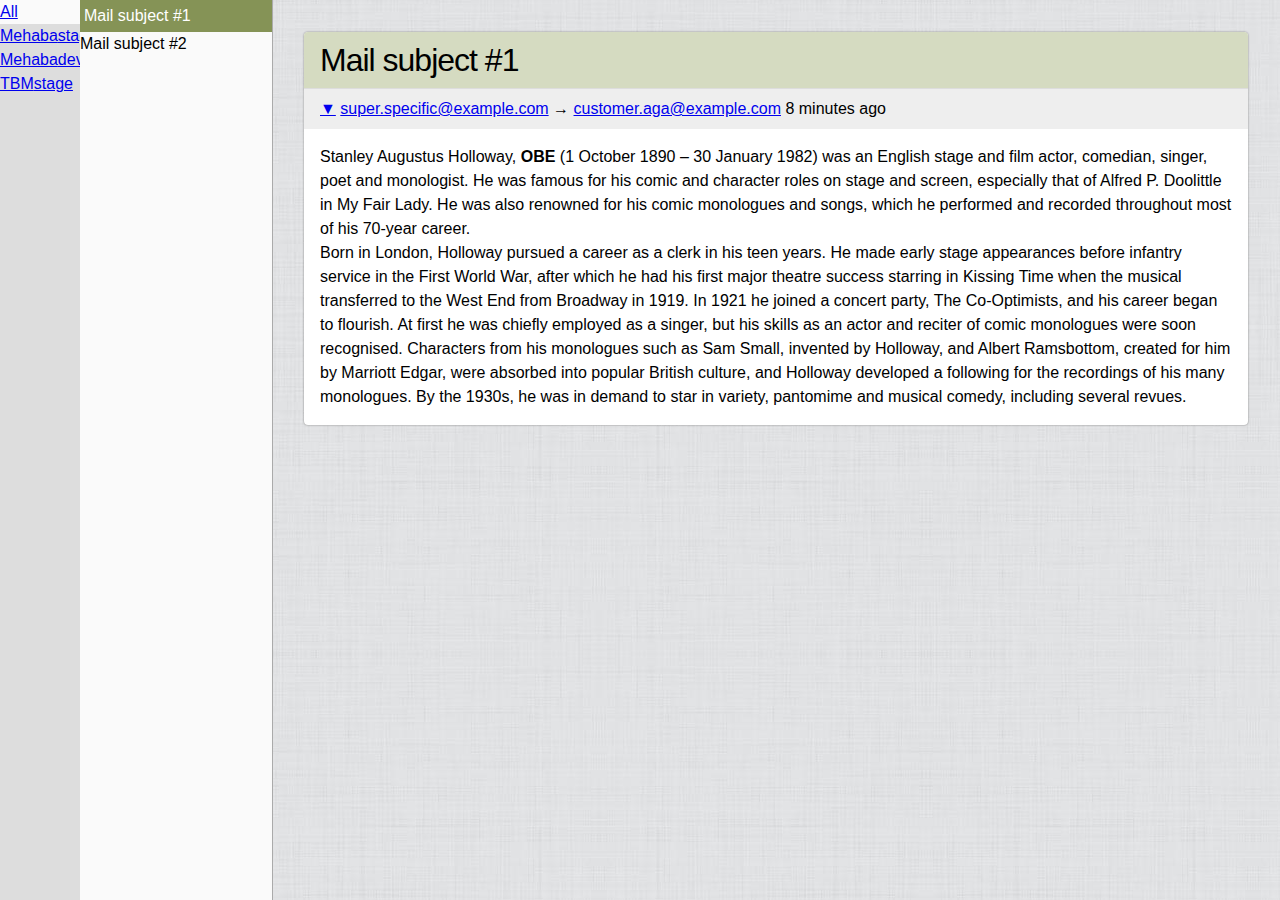
==== assets/index.html @ 1095d81a "Initial frontend prototype." ====
<!DOCTYPE html>
<html>
<head>
	<meta charset="utf-8">
	<title>bhwsg</title>
	<meta http-equiv="X-UA-Compatible" content="IE=edge,chrome=1">
 	<meta name="viewport" content="width=device-width, initial-scale=1.0">
	<link rel="stylesheet" href="./css/bhwsg.css" type="text/css" charset="utf-8"/>
</head>
<body>
	<nav id="primary">
		<ul>
			<li class="active">
				<a href="#inbox">All</a>
			</li>
			<li>
				<a href="#p1">Mehaba<span class="label">stage</span></a>
			</li>
			<li>
				<a href="#p2">Mehaba<span class="label">dev</span></a>
			</li>
			<li>
				<a href="#p3">TBM<span class="label">stage</span></a>
			</li>
		</ul>
	</nav>
	<nav id="secondary">
		<ul>
			<li class="active">
				<h1>Mail subject #1</h1>
			</li>
			<li>
				<h1>Mail subject #2</h1>
			</li>
		</ul>
	</nav>
	<section id="mail">
		<article class="mail">
			<h1>Mail subject #1</h1>
			<aside>
				<p class="status">
					<a href="#headers" class="action" data-action="show-headers">▼</a>
					<a href="#from">super.specific@example.com</a>
					→
					<a href="#to">customer.aga@example.com</a>
					<time>8 minutes ago</time>
				</p>
			</aside>
			<div class="message">
				<p>
					Stanley Augustus Holloway, <b>OBE</b> (1 October 1890 – 30 January 1982) was an English stage and film actor, comedian, singer, poet and monologist. He was famous for his comic and character roles on stage and screen, especially that of Alfred P. Doolittle in My Fair Lady. He was also renowned for his comic monologues and songs, which he performed and recorded throughout most of his 70-year career.
				</p>

				<p>
					Born in London, Holloway pursued a career as a clerk in his teen years. He made early stage appearances before infantry service in the First World War, after which he had his first major theatre success starring in Kissing Time when the musical transferred to the West End from Broadway in 1919. In 1921 he joined a concert party, The Co-Optimists, and his career began to flourish. At first he was chiefly employed as a singer, but his skills as an actor and reciter of comic monologues were soon recognised. Characters from his monologues such as Sam Small, invented by Holloway, and Albert Ramsbottom, created for him by Marriott Edgar, were absorbed into popular British culture, and Holloway developed a following for the recordings of his many monologues. By the 1930s, he was in demand to star in variety, pantomime and musical comedy, including several revues.
				</p>

				<!--p>
					Following the outbreak of the Second World War, Holloway made short propaganda films on behalf of the British Film Institute and Pathé News and took character parts in a series of war films including Major Barbara, The Way Ahead, This Happy Breed and The Way to the Stars. After the war, he appeared in the film Brief Encounter and made a series of films for Ealing Studios, including Passport to Pimlico, The Lavender Hill Mob and The Titfield Thunderbolt.
				</p>

				<p>
					In 1956 he was cast as the irresponsible Alfred P. Doolittle in My Fair Lady, a role he played on Broadway, the West End and in the film version in 1964. The role brought him international fame, and his performances earned him nominations for a Tony Award for Best Featured Actor in a Musical and an Academy Award for Best Supporting Actor. In his later years, Holloway appeared in television series in the US and the UK, toured in revues, appeared in stage plays in Britain, Canada, Australia and the US, and continued to make films into his eighties. Holloway was married twice and had five children, including the actor Julian Holloway.
				</p-->
			</div>
		</article>
	</section>
</body>
</html>
---- assets/css/bhwsg.css ----
@import "r.css";
body {
  font: normal 1em/1.5 sans-serif;
}
ul {
  list-style: none;
}
#primary,
#secondary,
#mail {
  position: absolute;
  top: 0;
  bottom: 0;
}
#primary {
  background: #ddd;
  left: 0;
  width: 5em;
}
#primary li.active {
  background: #fafafa;
}
#secondary {
  background: #fafafa;
  left: 5em;
  width: 12em;
  border-right: 1px solid #aaa;
  z-index: 2;
}
#secondary li.active {
  background: #859356;
  padding: .25em;
  color: #fff;
}
#mail {
  background: #fafafa url(../i/bg4.png);
  left: 17em;
  right: 0;
  overflow: auto;
}
#mail h1 {
  font-size: 2em;
  padding: .125em .5em;
  font-weight: 100;
  letter-spacing: -1px;
  border-bottom: 1px solid #ddd;
  background: #d5dbc1;
}
#mail aside {
  padding: .5em 1em;
  background: #eee;
}
#mail .mail {
  margin: 2em;
  background: #fff;
  border-radius: .25em;
  overflow: hidden;
  box-shadow: 0 0 2px #777;
}
#mail .message {
  padding: 1em;
}
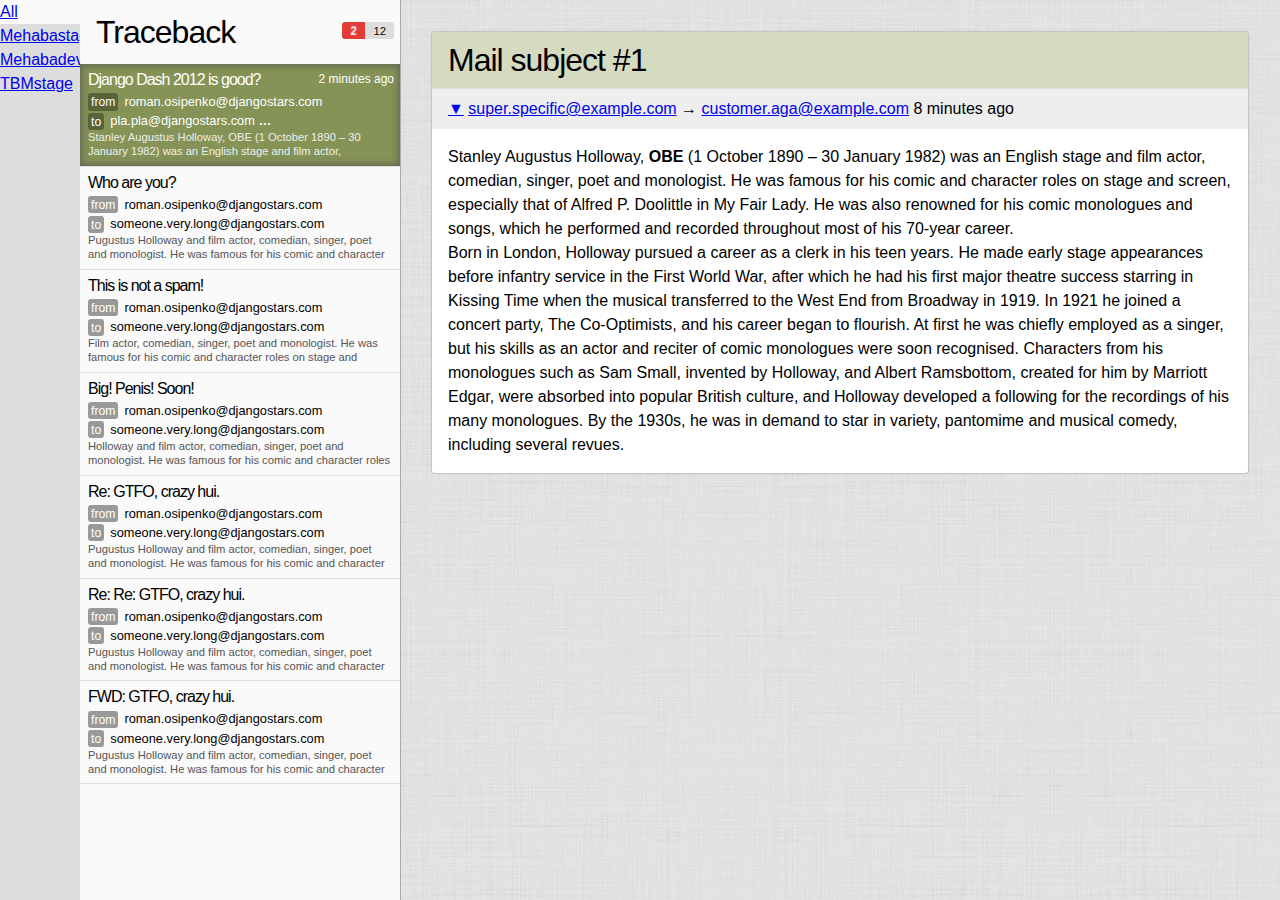
==== commit 29903690: "Frontend prototype evolution." ====
--- a/assets/index.html
+++ b/assets/index.html
@@ -25,12 +25,69 @@
 		</ul>
 	</nav>
 	<nav id="secondary">
+		<h1>
+			Traceback
+			<span class="counters">
+				<span class="counter unread">2</span><span class="counter total">12</span>
+			</span>
+		</h1>
 		<ul>
 			<li class="active">
-				<h1>Mail subject #1</h1>
-			</li>
-			<li>
-				<h1>Mail subject #2</h1>
+				<h2>Django Dash 2012 is good?</h2>
+				<time>2 minutes ago</time>
+				<p class="header from"><span class="label">from</span>roman.osipenko@djangostars.com</p>
+				<p class="header to"><span class="label">to</span>pla.pla@djangostars.com <strong>…</strong></p>
+				<p class="few-lines">
+					Stanley Augustus Holloway, OBE (1 October 1890 – 30 January 1982) was an English stage and film actor, comedian, singer, poet and monologist. He was famous for his comic and character roles on stage and screen, especially that of Alfred P. Doolittle in My Fair Lady. He was also renowned for his comic monologues and songs, which he performed and recorded throughout most of his 70-year career.
+				</p>
+			</li>
+			<li>
+				<h2>Who are you?</h2>
+				<p class="header from"><span class="label">from</span>roman.osipenko@djangostars.com</p>
+				<p class="header to"><span class="label">to</span>someone.very.long@djangostars.com</p>
+				<p class="few-lines">
+					Pugustus Holloway and film actor, comedian, singer, poet and monologist. He was famous for his comic and character roles on stage and screen, especially that of Alfred P. Doolittle in My Fair Lady. He was also renowned for his comic monologues and songs, which he performed and recorded throughout most of his 70-year career.
+				</p>
+			</li>
+			<li class="unread">
+				<h2>This is not a spam!</h2>
+				<p class="header from"><span class="label">from</span>roman.osipenko@djangostars.com</p>
+				<p class="header to"><span class="label">to</span>someone.very.long@djangostars.com</p>
+				<p class="few-lines">
+					Film actor, comedian, singer, poet and monologist. He was famous for his comic and character roles on stage and screen, especially that of Alfred P. Doolittle in My Fair Lady. He was also renowned for his comic monologues and songs, which he performed and recorded throughout most of his 70-year career.
+				</p>
+			</li>
+			<li>
+				<h2>Big! Penis! Soon!</h2>
+				<p class="header from"><span class="label">from</span>roman.osipenko@djangostars.com</p>
+				<p class="header to"><span class="label">to</span>someone.very.long@djangostars.com</p>
+				<p class="few-lines">
+					Holloway and film actor, comedian, singer, poet and monologist. He was famous for his comic and character roles on stage and screen, especially that of Alfred P. Doolittle in My Fair Lady. He was also renowned for his comic monologues and songs, which he performed and recorded throughout most of his 70-year career.
+				</p>
+			</li>
+			<li>
+				<h2>Re: GTFO, crazy hui.</h2>
+				<p class="header from"><span class="label">from</span>roman.osipenko@djangostars.com</p>
+				<p class="header to"><span class="label">to</span>someone.very.long@djangostars.com</p>
+				<p class="few-lines">
+					Pugustus Holloway and film actor, comedian, singer, poet and monologist. He was famous for his comic and character roles on stage and screen, especially that of Alfred P. Doolittle in My Fair Lady. He was also renowned for his comic monologues and songs, which he performed and recorded throughout most of his 70-year career.
+				</p>
+			</li>
+			<li>
+				<h2>Re: Re: GTFO, crazy hui.</h2>
+				<p class="header from"><span class="label">from</span>roman.osipenko@djangostars.com</p>
+				<p class="header to"><span class="label">to</span>someone.very.long@djangostars.com</p>
+				<p class="few-lines">
+					Pugustus Holloway and film actor, comedian, singer, poet and monologist. He was famous for his comic and character roles on stage and screen, especially that of Alfred P. Doolittle in My Fair Lady. He was also renowned for his comic monologues and songs, which he performed and recorded throughout most of his 70-year career.
+				</p>
+			</li>
+			<li>
+				<h2>FWD: GTFO, crazy hui.</h2>
+				<p class="header from"><span class="label">from</span>roman.osipenko@djangostars.com</p>
+				<p class="header to"><span class="label">to</span>someone.very.long@djangostars.com</p>
+				<p class="few-lines">
+					Pugustus Holloway and film actor, comedian, singer, poet and monologist. He was famous for his comic and character roles on stage and screen, especially that of Alfred P. Doolittle in My Fair Lady. He was also renowned for his comic monologues and songs, which he performed and recorded throughout most of his 70-year career.
+				</p>
 			</li>
 		</ul>
 	</nav>
@@ -65,5 +122,90 @@
 			</div>
 		</article>
 	</section>
+	<script src="http://ajax.aspnetcdn.com/ajax/jQuery/jquery-1.7.2.min.js"></script>
+	<script>
+		/* PlugTrade.com - jQuery draggit Function */
+/* Drag A Div with jQuery */
+/* http://stackoverflow.com/questions/561844/how-to-move-div-with-the-mouse-using-jquery */
+jQuery.fn.draggit = function (el) {
+    var thisdiv = this;
+    var thistarget = $(el);
+    var ismousedown = false;
+    var relX;
+    var relY;
+    var targetw = thistarget.width();
+    var targeth = thistarget.height();
+    var docw;
+    var doch;
+
+    thistarget.css('position','absolute');
+
+
+    thisdiv.bind('mousedown', function(e){
+        var pos = $(el).offset();
+        var srcX = pos.left;
+        var srcY = pos.top;
+
+        docw = $('body').width();
+        doch = $('body').height();
+
+        relX = e.pageX - srcX;
+        relY = e.pageY - srcY;
+
+        ismousedown = true;
+    });
+
+    $(document).bind('mousemove',function(e){
+        if(ismousedown)
+        {
+            targetw = thistarget.width();
+            targeth = thistarget.height();
+
+            var maxX = docw - targetw - 10;
+            var maxY = doch - targeth - 10;
+
+            var mouseX = e.pageX;
+            var mouseY = e.pageY;
+
+            var diffX = mouseX - relX;
+            var diffY = mouseY - relY;
+
+            // check if we are beyond document bounds ...
+            if(diffX < 0)   diffX = 0;
+            if(diffY < 0)   diffY = 0;
+            if(diffX > maxX) diffX = maxX;
+            if(diffY > maxY) diffY = maxY;
+
+            $(el).css('top', (diffY)+'px');
+            $(el).css('left', (diffX)+'px');
+        }
+    });
+
+    $(window).bind('mouseup', function(e){
+        ismousedown = false;
+    });
+
+    return this;
+} // end jQuery draggit function //
+
+
+		var sec = $("#secondary");
+		var mail = $("#mail");
+		var scroller = $("<div id='scroller'></div>");
+		$("body").append(scroller);
+		scroller.css("left", sec.offset().left + sec.outerWidth());
+
+		$("#scroller").draggit("#scroller");
+
+		$("#scroller").mousemove(function(){
+			var this_left = parseInt($(this).css("left"), 10);
+			console.log(this_left);
+			sec.width(this_left - parseInt(sec.css("left"), 10));
+			mail.css("left", this_left);
+			// console.log(sec_width);
+			return true;
+		})
+
+	</script>
 </body>
 </html>
--- a/assets/css/bhwsg.css
+++ b/assets/css/bhwsg.css
@@ -23,18 +23,107 @@
 #secondary {
   background: #fafafa;
   left: 5em;
-  width: 12em;
+  width: 20em;
   border-right: 1px solid #aaa;
   z-index: 2;
+  overflow: hidden;
+}
+#secondary:hover {
+  overflow-y: auto;
+}
+#secondary h1 {
+  font-size: 2em;
+  font-weight: 100;
+  letter-spacing: -1px;
+  text-align: left;
+  position: relative;
+  padding: .25em .5em;
+  text-shadow: 0 -1px 1px #eeeeee;
+}
+#secondary h1 .counters {
+  position: absolute;
+  right: .5em;
+  top: 2em;
+  font-size: 0.35em;
+  background: #ddd;
+  letter-spacing: 0;
+  border-radius: .25em;
+  overflow: hidden;
+}
+#secondary h1 .counters .counter {
+  padding: .25em .75em;
+}
+#secondary h1 .counters .single {
+  border-radius: .25em;
+}
+#secondary h1 .counters .unread {
+  border-radius: .25em 0 0 .25em;
+  background: #e43c36;
+  color: #fff;
+}
+#secondary li {
+  padding: .25em .5em .5em;
+  border-bottom: 1px solid #ddd;
+  position: relative;
+}
+#secondary li h2 {
+  font-size: 1em;
+  font-weight: 100;
+  letter-spacing: -1px;
+  position: relative;
+}
+#secondary li h2:hover {
+  z-index: 3;
+}
+#secondary li time {
+  position: absolute;
+  top: .5em;
+  right: .5em;
+  font-size: .75em;
+  font-weight: 100;
+}
+#secondary li p.header {
+  font-size: .8em;
+}
+#secondary li p.header .label {
+  background: #999;
+  color: #fff;
+  border-radius: .25em;
+  margin-right: .5em;
+  padding: .125em .25em;
+  font-size: .95em;
+}
+#secondary li p.few-lines {
+  font-size: .7em;
+  line-height: 1.25;
+  height: 2.45em;
+  overflow: hidden;
+  color: #555;
 }
 #secondary li.active {
   background: #859356;
-  padding: .25em;
+  box-shadow: 0 0 10px #555 inset;
   color: #fff;
+}
+#secondary li.active p.header .label {
+  background: #59633a;
+}
+#secondary li.active p.few-lines {
+  color: #eee;
+}
+#scroller {
+  position: absolute;
+  top: 0;
+  bottom: 0;
+  width: .5em;
+  background: #000;
+  z-index: 100;
+  opacity: .01;
+  cursor: w-resize;
 }
 #mail {
   background: #fafafa url(../i/bg4.png);
-  left: 17em;
+  left: 25em;
   right: 0;
   overflow: auto;
 }
@@ -53,7 +142,7 @@
 #mail .mail {
   margin: 2em;
   background: #fff;
-  border-radius: .25em;
+  border-radius: 2px;
   overflow: hidden;
   box-shadow: 0 0 2px #777;
 }
